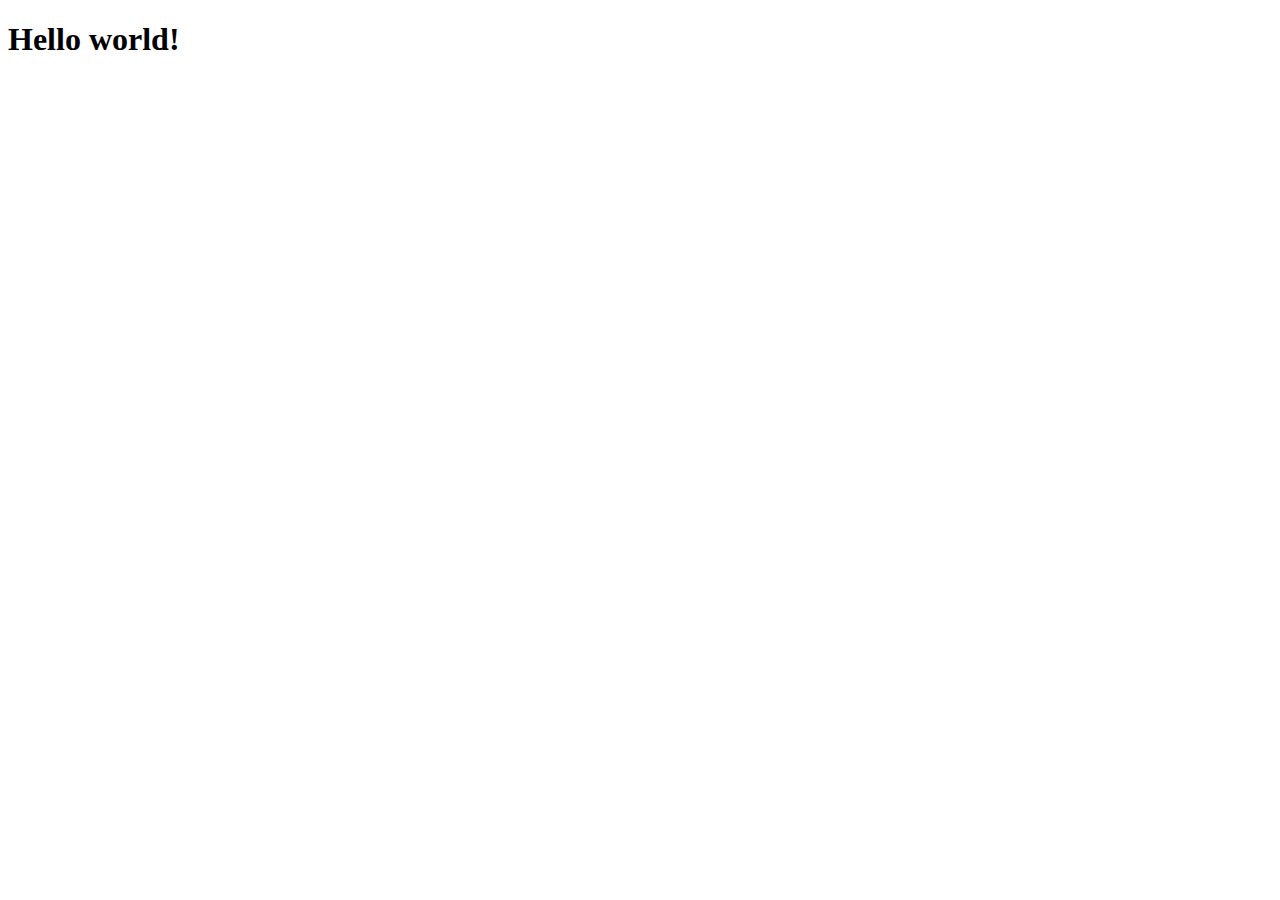
==== src/index/index.html @ 44650bb6 "first commit" ====
<!DOCTYPE html>
<html lang="en">
<head>
    <meta charset="UTF-8">
    <title>Card-product</title>
    <meta name="viewport"
          content="width=device-width, user-scalable=no, initial-scale=1.0, maximum-scale=1.0, minimum-scale=1.0">
    <meta http-equiv="X-UA-Compatible" content="ie=edge">
</head>
<body>
    <h1>Hello world!</h1>
</body>
</html>
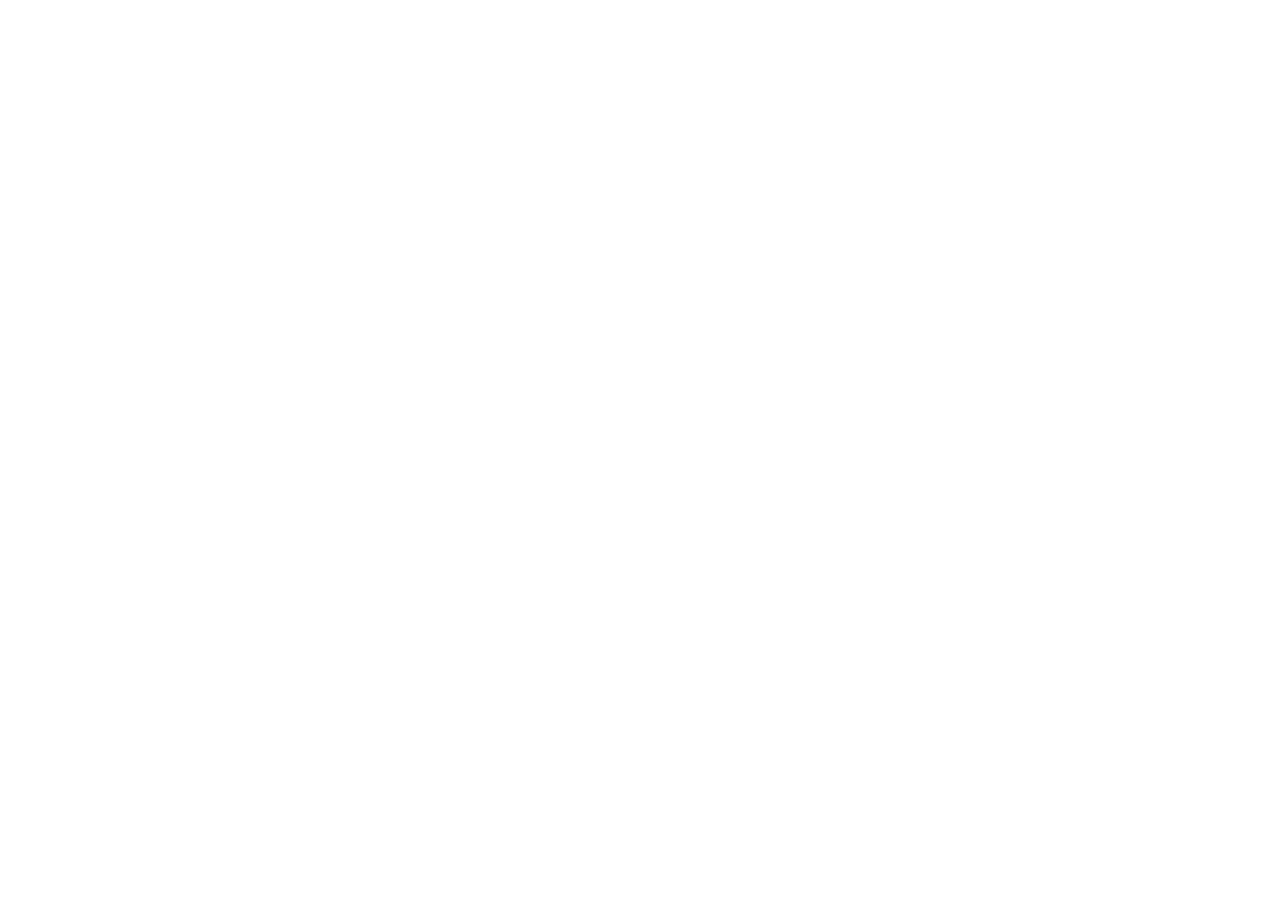
==== commit b4e52bc6: "Added fonts Montserrat 300, 400" ====
--- a/src/index/index.html
+++ b/src/index/index.html
@@ -8,6 +8,6 @@
     <meta http-equiv="X-UA-Compatible" content="ie=edge">
 </head>
 <body>
-    <h1>Hello world!</h1>
+
 </body>
 </html>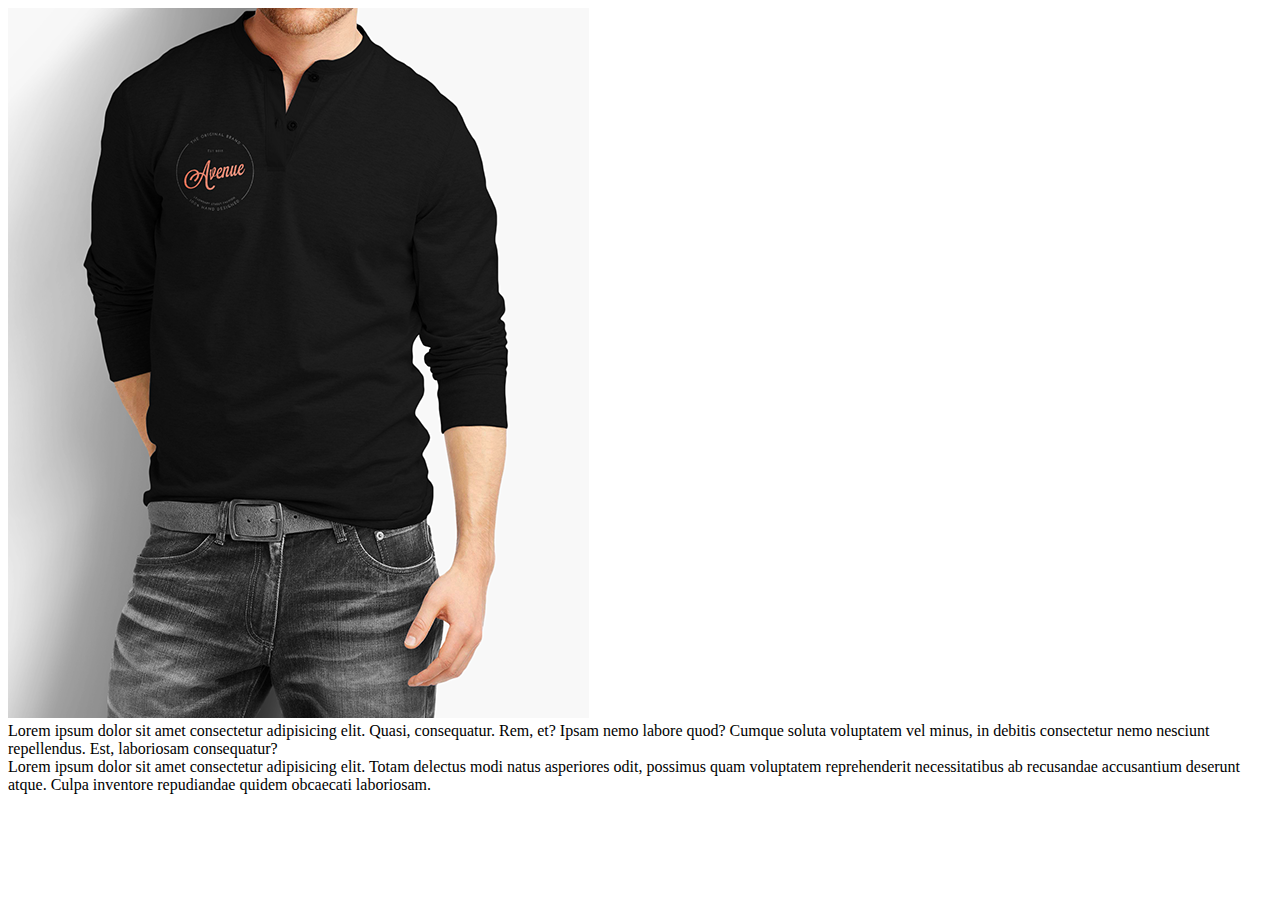
==== commit 446ffe9c: "Added base layout whith Flexbox" ====
--- a/src/index/index.html
+++ b/src/index/index.html
@@ -8,6 +8,31 @@
     <meta http-equiv="X-UA-Compatible" content="ie=edge">
 </head>
 <body>
-
+    <section class="card section-card">
+        <div class='card__wrapper'>
+            <div class='card__row'>
+                <div class='card__column'>
+                    <div class='card__column-image'>
+                        <div class="card__image">
+                            <img src="../../assets/images/product-image.png" alt="Product">
+                        </div>
+                    </div>
+                </div>
+                <div class='card__column'>
+                    <div class='card__column-description'>
+                        Lorem ipsum dolor sit amet consectetur adipisicing elit. Quasi, consequatur. Rem, et? Ipsam nemo labore quod? Cumque soluta voluptatem vel minus, in debitis consectetur nemo nesciunt repellendus. Est, laboriosam consequatur?
+                    </div>
+                </div>
+                <div class="card__detailes">
+                    <div class="card__detailes-content">
+                        Lorem ipsum dolor sit amet consectetur adipisicing elit. Totam delectus modi natus asperiores odit, possimus quam voluptatem reprehenderit necessitatibus ab recusandae accusantium deserunt atque. Culpa inventore repudiandae quidem obcaecati laboriosam.
+                    </div>
+                </div>
+            </div>
+    
+  
+        </div>
+    </section>
+    
 </body>
 </html>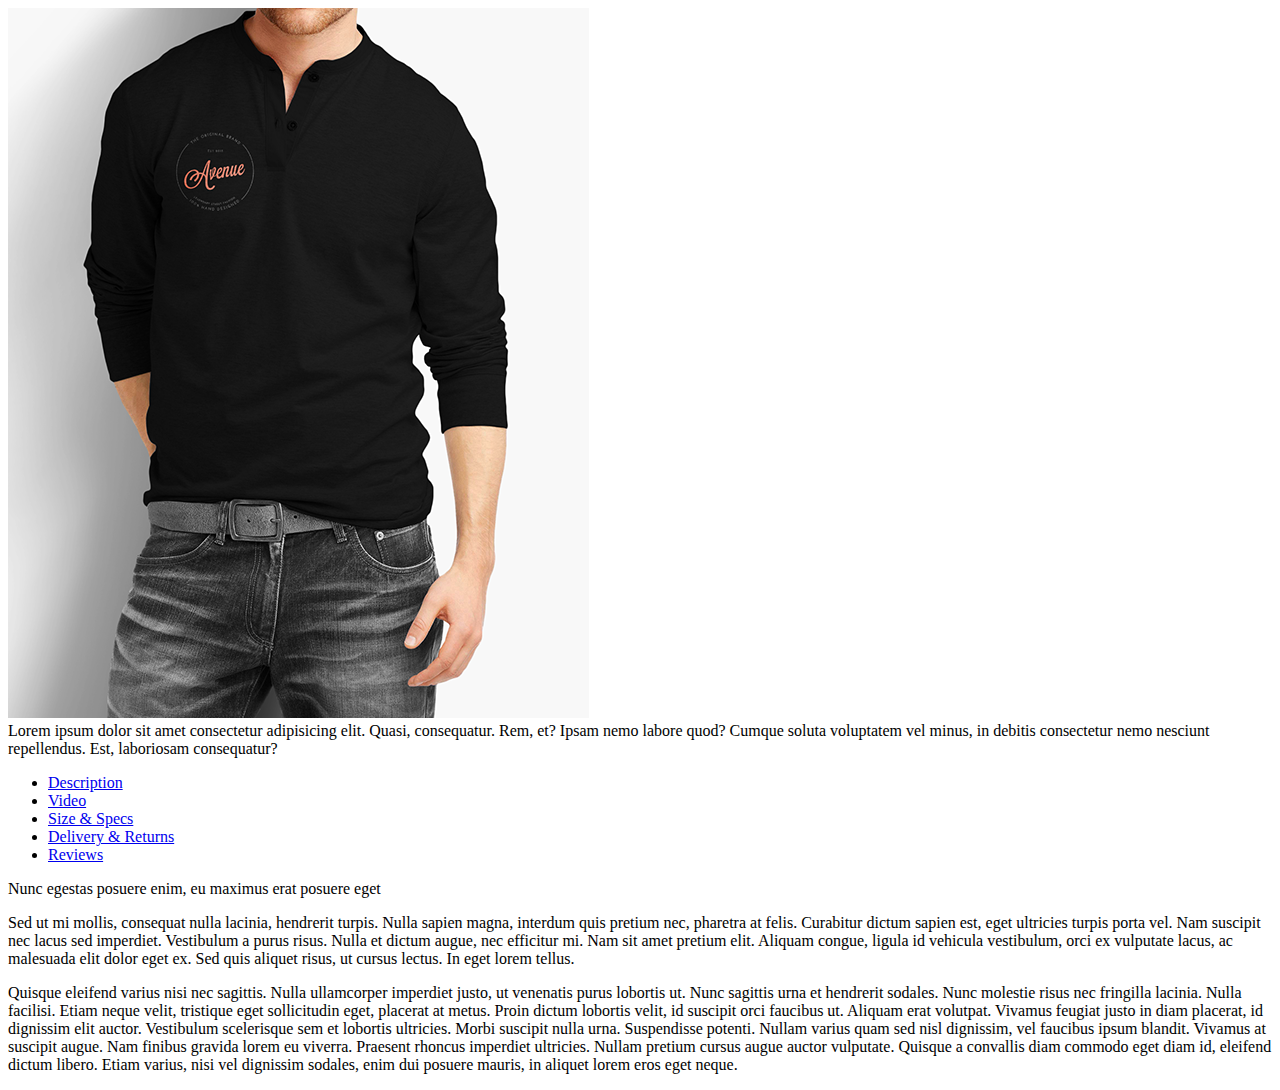
==== commit af71bd46: "Added nav  card__detailes-nav" ====
--- a/src/index/index.html
+++ b/src/index/index.html
@@ -24,8 +24,33 @@
                     </div>
                 </div>
                 <div class="card__detailes">
+                    <div class="card__detailes-nav">
+                        <ul class="card__nav-items">
+                            <li class="card__nav-item">
+                                <a class="card__nav-link" href="#">Description</a>
+                            </li>
+                            <li class="card__nav-item">
+                                <a class="card__nav-link" href="#">Video</a>
+                            </li>
+                            <li class="card__nav-item">
+                                <a class="card__nav-link" href="#">Size & Specs</a>
+                            </li>
+                            <li class="card__nav-item">
+                                <a class="card__nav-link" href="#">Delivery & Returns</a>
+                            </li>
+                            <li class="card__nav-item">
+                                <a class="card__nav-link" href="#">Reviews</a>
+                            </li>
+                        </ul>
+                    </div>
                     <div class="card__detailes-content">
-                        Lorem ipsum dolor sit amet consectetur adipisicing elit. Totam delectus modi natus asperiores odit, possimus quam voluptatem reprehenderit necessitatibus ab recusandae accusantium deserunt atque. Culpa inventore repudiandae quidem obcaecati laboriosam.
+                        <p>Nunc egestas posuere enim, eu maximus erat posuere eget</p>
+                        <div>
+                            <p>Sed ut mi mollis, consequat nulla lacinia, hendrerit turpis. Nulla sapien magna, interdum quis pretium nec, pharetra at felis. Curabitur dictum sapien est, eget ultricies turpis porta vel. Nam suscipit nec lacus sed imperdiet. Vestibulum a purus risus. Nulla et dictum augue, nec efficitur mi. Nam sit amet pretium elit. Aliquam congue, ligula id vehicula vestibulum, orci ex vulputate lacus, ac malesuada elit dolor eget ex. Sed quis aliquet risus, ut cursus lectus. In eget lorem tellus.</p>
+                        </div>
+                        <div>
+                            <p>Quisque eleifend varius nisi nec sagittis. Nulla ullamcorper imperdiet justo, ut venenatis purus lobortis ut. Nunc sagittis urna et hendrerit sodales. Nunc molestie risus nec fringilla lacinia. Nulla facilisi. Etiam neque velit, tristique eget sollicitudin eget, placerat at metus. Proin dictum lobortis velit, id suscipit orci faucibus ut. Aliquam erat volutpat. Vivamus feugiat justo in diam placerat, id dignissim elit auctor. Vestibulum scelerisque sem et lobortis ultricies. Morbi suscipit nulla urna. Suspendisse potenti. Nullam varius quam sed nisl dignissim, vel faucibus ipsum blandit. Vivamus at suscipit augue. Nam finibus gravida lorem eu viverra. Praesent rhoncus imperdiet ultricies. Nullam pretium cursus augue auctor vulputate. Quisque a convallis diam commodo eget diam id, eleifend dictum libero. Etiam varius, nisi vel dignissim sodales, enim dui posuere mauris, in aliquet lorem eros eget neque.</p>
+                        </div>
                     </div>
                 </div>
             </div>
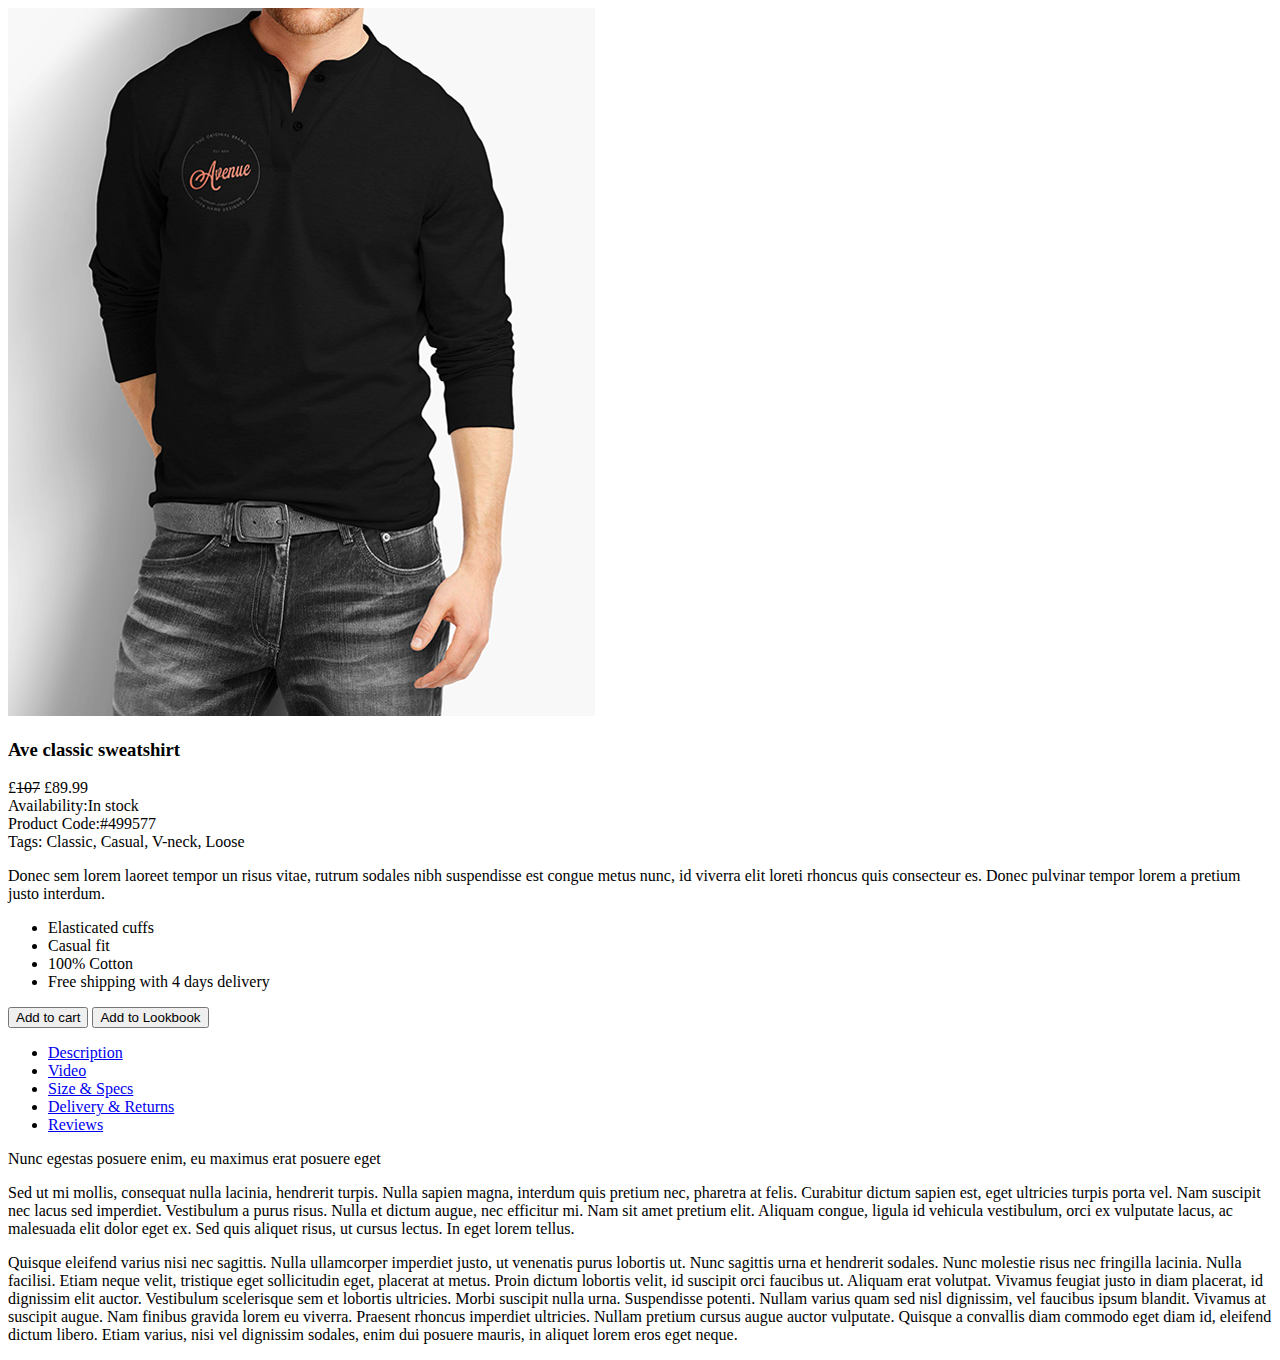
==== commit 5f80854f: "Added description column" ====
--- a/src/index/index.html
+++ b/src/index/index.html
@@ -3,26 +3,63 @@
 <head>
     <meta charset="UTF-8">
     <title>Card-product</title>
-    <meta name="viewport"
-          content="width=device-width, user-scalable=no, initial-scale=1.0, maximum-scale=1.0, minimum-scale=1.0">
-    <meta http-equiv="X-UA-Compatible" content="ie=edge">
+    <meta name="description" content="Author: R.V. Kravets">
+
+	<meta http-equiv="X-UA-Compatible" content="IE=edge">
+	<meta name="viewport" content="width=device-width, initial-scale=1">
 </head>
 <body>
     <section class="card section-card">
-        <div class='card__wrapper'>
-            <div class='card__row'>
-                <div class='card__column'>
-                    <div class='card__column-image'>
+        <div class="card__wrapper">
+            <div class="card__row">
+                <div class="card__column">
+                    <div class="card__column-image">
                         <div class="card__image">
                             <img src="../../assets/images/product-image.png" alt="Product">
                         </div>
                     </div>
                 </div>
-                <div class='card__column'>
-                    <div class='card__column-description'>
-                        Lorem ipsum dolor sit amet consectetur adipisicing elit. Quasi, consequatur. Rem, et? Ipsam nemo labore quod? Cumque soluta voluptatem vel minus, in debitis consectetur nemo nesciunt repellendus. Est, laboriosam consequatur?
+                <div class="card__column">
+                    <div class="card__column-description">
+                        <h3>Ave classic sweatshirt</h3>
+                        <div class="card__price">
+                            <span class="card__price-value">
+                                <span class="card__currency">&#163;</span><del>107</del>
+                            </span>
+                            <span class="card__price-value">
+                                <span class="card__currency">&#163;</span>89.99
+                            </span>
+                        </div>
+                        <div class="card__feature">
+                            <div class="card__future-item">
+                                <span class="card__future-value">Availability:</span>In stock
+                            </div>
+                            <div class="card__future-item">
+                                <span class="card__future-value">Product Code:</span>#499577
+                            </div>
+                            <div class="card__future-item">
+                                <span class="card__future-value">Tags:</span>
+                                <span class="card__future-value_tags">Classic, Casual, V-neck, Loose</span>
+                            </div>
+                        </div>
+                        <div class="card__product">
+                            <div>
+                                <p>Donec sem lorem laoreet tempor un risus vitae, rutrum sodales nibh suspendisse est congue metus nunc, id viverra elit loreti rhoncus quis consecteur es. Donec pulvinar tempor lorem a pretium justo interdum.</p>
+                            </div>
+                            <ul class="card__product-items">
+                                <li class="card__product-item">Elasticated cuffs</li>
+                                <li class="card__product-item">Casual fit</li>
+                                <li class="card__product-item">100% Cotton</li>
+                                <li class="card__product-item">Free shipping with 4 days delivery</li>
+                            </ul>
+                        </div>
+                        <div class="card__action">
+                            <button class="card__btn">Add to cart</button>
+                            <button class="card__btn card__btn_book">Add to Lookbook</button>
+                        </div>
                     </div>
                 </div>
+
                 <div class="card__detailes">
                     <div class="card__detailes-nav">
                         <ul class="card__nav-items">
@@ -44,20 +81,17 @@
                         </ul>
                     </div>
                     <div class="card__detailes-content">
-                        <p>Nunc egestas posuere enim, eu maximus erat posuere eget</p>
-                        <div>
+                        <p class="card__detailes-content_title">Nunc egestas posuere enim, eu maximus erat posuere eget</p>
+                        <div class="card__detailes-content_text-one">
                             <p>Sed ut mi mollis, consequat nulla lacinia, hendrerit turpis. Nulla sapien magna, interdum quis pretium nec, pharetra at felis. Curabitur dictum sapien est, eget ultricies turpis porta vel. Nam suscipit nec lacus sed imperdiet. Vestibulum a purus risus. Nulla et dictum augue, nec efficitur mi. Nam sit amet pretium elit. Aliquam congue, ligula id vehicula vestibulum, orci ex vulputate lacus, ac malesuada elit dolor eget ex. Sed quis aliquet risus, ut cursus lectus. In eget lorem tellus.</p>
                         </div>
-                        <div>
+                        <div class="card__detailes-content_text">
                             <p>Quisque eleifend varius nisi nec sagittis. Nulla ullamcorper imperdiet justo, ut venenatis purus lobortis ut. Nunc sagittis urna et hendrerit sodales. Nunc molestie risus nec fringilla lacinia. Nulla facilisi. Etiam neque velit, tristique eget sollicitudin eget, placerat at metus. Proin dictum lobortis velit, id suscipit orci faucibus ut. Aliquam erat volutpat. Vivamus feugiat justo in diam placerat, id dignissim elit auctor. Vestibulum scelerisque sem et lobortis ultricies. Morbi suscipit nulla urna. Suspendisse potenti. Nullam varius quam sed nisl dignissim, vel faucibus ipsum blandit. Vivamus at suscipit augue. Nam finibus gravida lorem eu viverra. Praesent rhoncus imperdiet ultricies. Nullam pretium cursus augue auctor vulputate. Quisque a convallis diam commodo eget diam id, eleifend dictum libero. Etiam varius, nisi vel dignissim sodales, enim dui posuere mauris, in aliquet lorem eros eget neque.</p>
                         </div>
                     </div>
                 </div>
             </div>
-    
-  
         </div>
     </section>
-    
 </body>
 </html>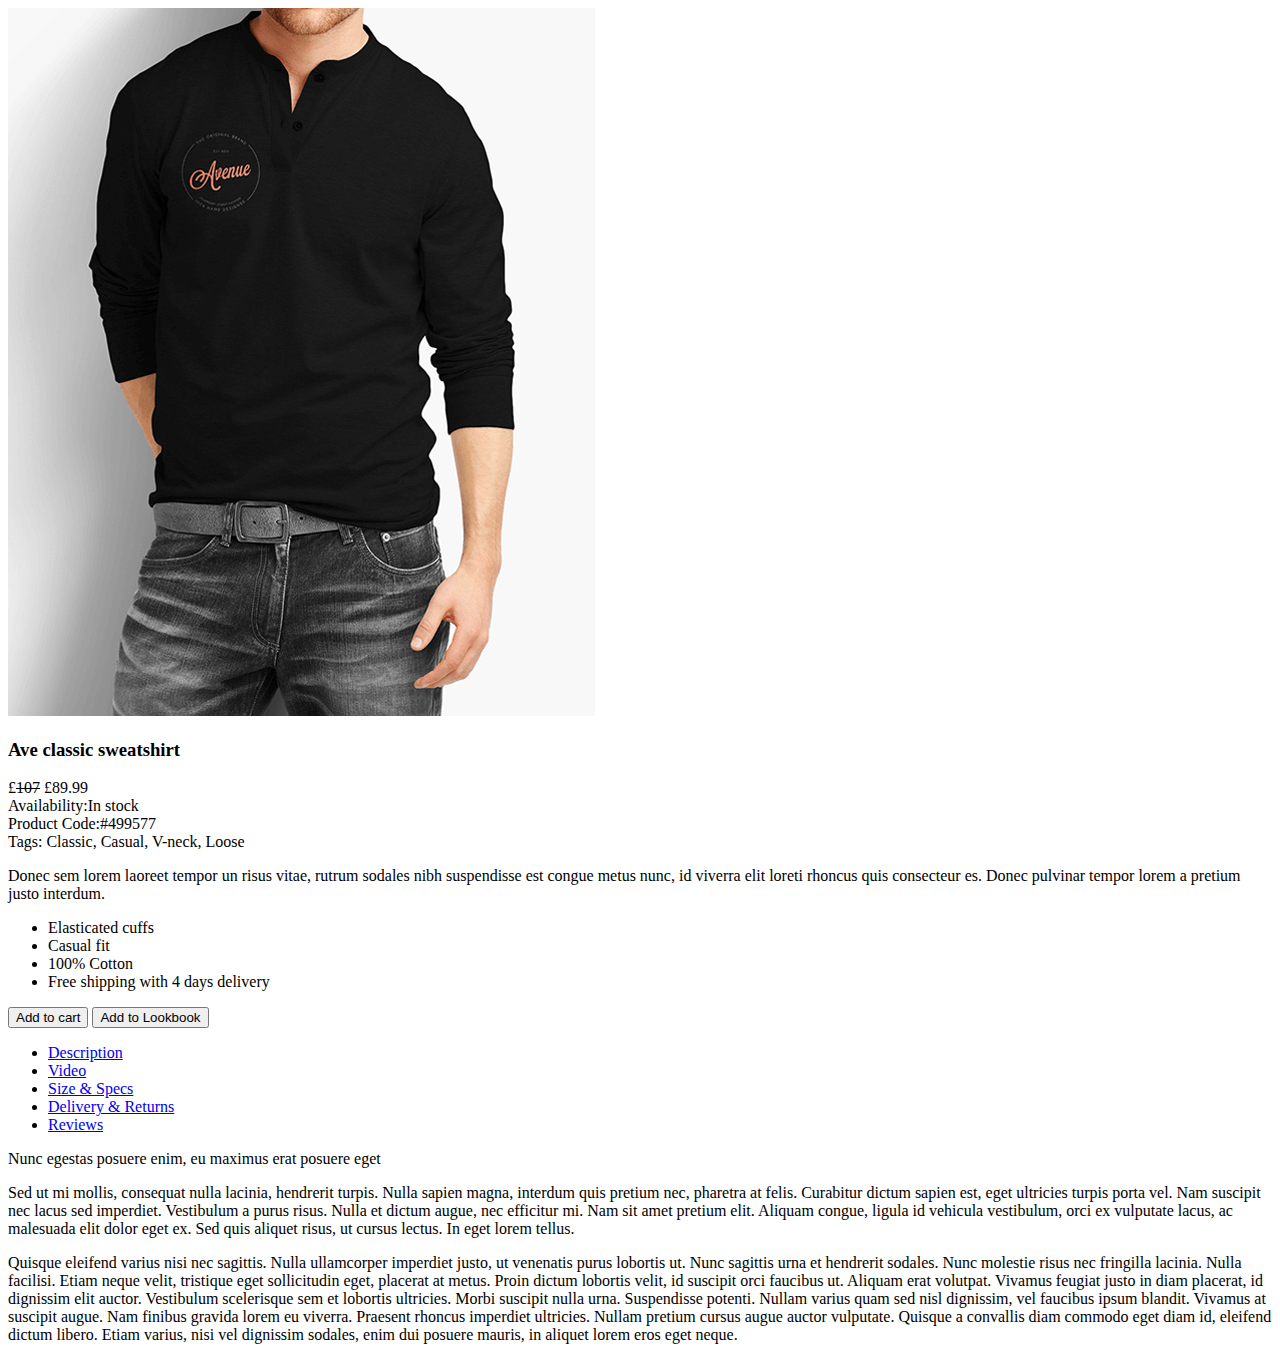
==== commit f5c94ded: "Added responsive design" ====
--- a/src/index/index.html
+++ b/src/index/index.html
@@ -12,14 +12,14 @@
     <section class="card section-card">
         <div class="card__wrapper">
             <div class="card__row">
-                <div class="card__column">
+                <div class=" card__colunmn card__colunmn-left">
                     <div class="card__column-image">
                         <div class="card__image">
                             <img src="../../assets/images/product-image.png" alt="Product">
                         </div>
                     </div>
                 </div>
-                <div class="card__column">
+                <div class="card__colunmn card__column-right">
                     <div class="card__column-description">
                         <h3>Ave classic sweatshirt</h3>
                         <div class="card__price">
@@ -54,12 +54,11 @@
                             </ul>
                         </div>
                         <div class="card__action">
-                            <button class="card__btn">Add to cart</button>
-                            <button class="card__btn card__btn_book">Add to Lookbook</button>
+                            <button class="card__btn_cart btn">Add to cart</button>
+                            <button class="card__btn_book btn">Add to Lookbook</button>
                         </div>
                     </div>
                 </div>
-
                 <div class="card__detailes">
                     <div class="card__detailes-nav">
                         <ul class="card__nav-items">
